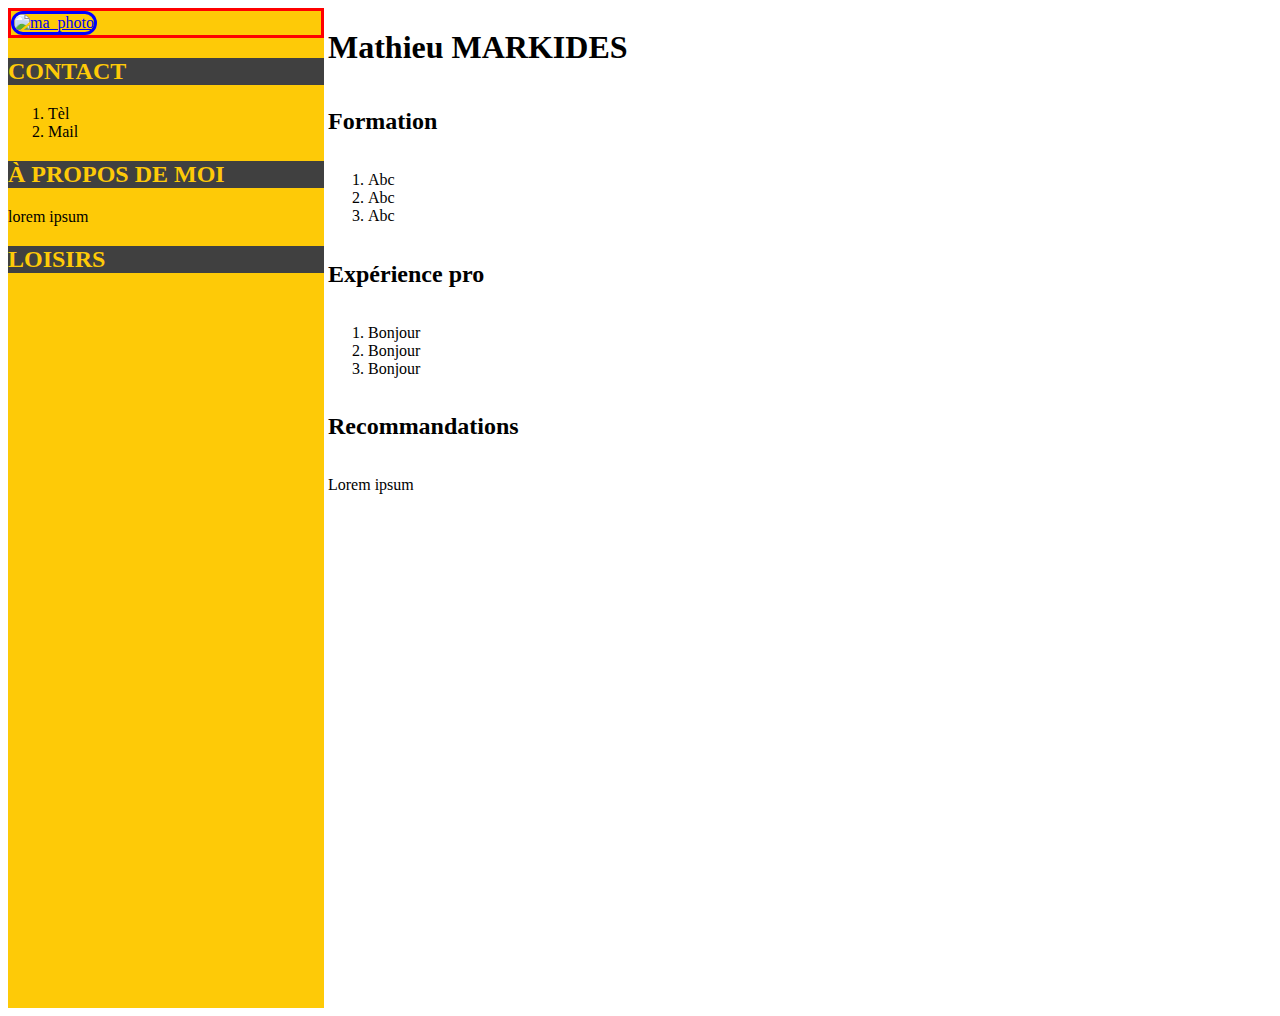
==== index.html @ 165bfe9b "Update index.html" ====
<!DOCTYPE html>
<head>
	<script src="https://kit.fontawesome.com/b9b0c334b4.js" crossorigin="anonymous"></script>
	<link rel="stylesheet" href="style.css" />
	<title> TEST CV </title>
</head>
<body>
	<div id="liseret">
		<div id="photo">
			<a href="img/moi.jpg"><img src="img/moi_mini.jpg" alt="ma_photo" title="mathieu" /></a>
		</div>
		<section>
			<h2>contact</h2>
			<ol>
				<li>Tèl</li>
				<li>Mail</li>
			</ol>
		</section>
		<section>
			<h2>à propos de moi</h2>
			<p> lorem ipsum</p>
		</section>
		<section>
			<h2>loisirs</h2>
			<i class="fas fa-swimmer"></i>
			<i class="fas fa-cat"></i>
			<i class="fas fa-cocktail"></i>
		</section>
	</div>
	<div id="contenu">
		<h1>Mathieu MARKIDES</h1>
		<section>
			<div id=categories>
				<i class="fas fa-graduation-cap"></i>
				<h2>Formation</h2>
			</div>
			<ol>
				<li>Abc</li>
				<li>Abc</li>
				<li>Abc</li>
			</ol>
		</section>
		<section>
			<div id=categories>
			<i class="fas fa-briefcase"></i>
			<h2>Expérience pro</h2>
			</div>
			<ol>
				<li>Bonjour</li>
				<li>Bonjour</li>
				<li>Bonjour</li>
			</ol>
		</section>
		<section>
			<div id=categories>
			<i class="fas fa-pencil-alt"></i>
			<h2>Recommandations</h2>
			</div>
			<p>Lorem ipsum</p>
		</section>		
	</div>
</body>
---- style.css ----
#liseret, #contenu{
	display: inline-block;
	vertical-align: top;
}

#liseret{
	background-color: #FECA07;
	width:25%;
	height: 1000px;
}

#liseret h2{
	background-color: #404040;
	color: #FECA07;
	text-transform: uppercase;
}

#photo{
	display: flex;
	border : solid red;
}

#liseret img{
	border-radius: 50px;
	width: 90px;
	height: 90px;
	justify-content: center;
	align-items: center;
	border: solid blue;
}

#contenu{
	width:70%;
}

#categories{
	display: flex;
	justify-content: flex-start;
	align-items: center;
}
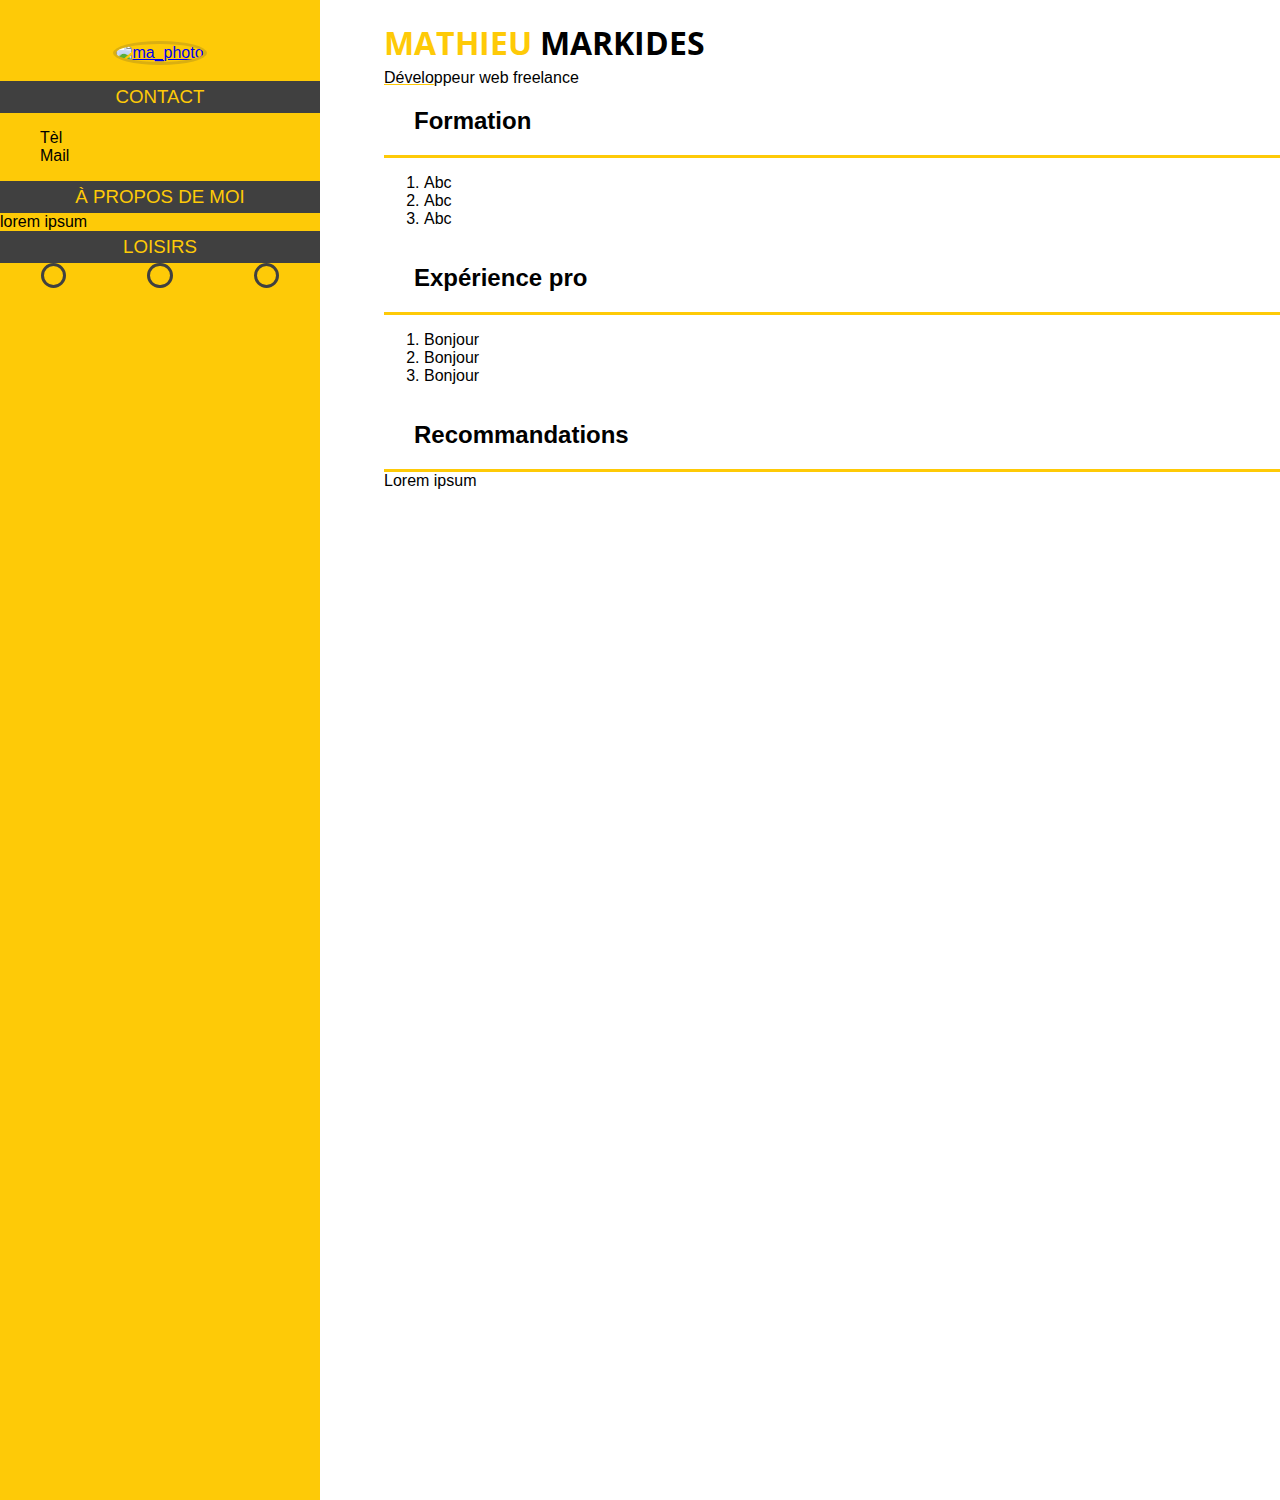
==== commit 6f2badf0: "Modification du liseret" ====
--- a/index.html
+++ b/index.html
@@ -1,62 +1,70 @@
-<!DOCTYPE html>
-<head>
-	<script src="https://kit.fontawesome.com/b9b0c334b4.js" crossorigin="anonymous"></script>
-	<link rel="stylesheet" href="style.css" />
-	<title> TEST CV </title>
-</head>
-<body>
-	<div id="liseret">
-		<div id="photo">
-			<a href="img/moi.jpg"><img src="img/moi_mini.jpg" alt="ma_photo" title="mathieu" /></a>
-		</div>
-		<section>
-			<h2>contact</h2>
-			<ol>
-				<li>Tèl</li>
-				<li>Mail</li>
-			</ol>
-		</section>
-		<section>
-			<h2>à propos de moi</h2>
-			<p> lorem ipsum</p>
-		</section>
-		<section>
-			<h2>loisirs</h2>
-			<i class="fas fa-swimmer"></i>
-			<i class="fas fa-cat"></i>
-			<i class="fas fa-cocktail"></i>
-		</section>
-	</div>
-	<div id="contenu">
-		<h1>Mathieu MARKIDES</h1>
-		<section>
-			<div id=categories>
-				<i class="fas fa-graduation-cap"></i>
-				<h2>Formation</h2>
-			</div>
-			<ol>
-				<li>Abc</li>
-				<li>Abc</li>
-				<li>Abc</li>
-			</ol>
-		</section>
-		<section>
-			<div id=categories>
-			<i class="fas fa-briefcase"></i>
-			<h2>Expérience pro</h2>
-			</div>
-			<ol>
-				<li>Bonjour</li>
-				<li>Bonjour</li>
-				<li>Bonjour</li>
-			</ol>
-		</section>
-		<section>
-			<div id=categories>
-			<i class="fas fa-pencil-alt"></i>
-			<h2>Recommandations</h2>
-			</div>
-			<p>Lorem ipsum</p>
-		</section>		
-	</div>
-</body>
+<!DOCTYPE html>
+<head>
+	<link rel="stylesheet" href="https://use.fontawesome.com/releases/v5.13.1/css/all.css" integrity="sha384-xxzQGERXS00kBmZW/6qxqJPyxW3UR0BPsL4c8ILaIWXva5kFi7TxkIIaMiKtqV1Q" crossorigin="anonymous">
+	<link rel="stylesheet" href="style.css" />
+	<link href="https://fonts.googleapis.com/css2?family=Open+Sans&display=swap" rel="stylesheet">
+	<title> TEST CV </title>
+</head>
+<body>
+	<div id="moncv">
+		<div id="liseret">
+			<div class="photo">
+				<a href="img/moi.jpg"><img src="img/moi_mini.jpg" alt="ma_photo" title="mathieu" /></a>
+			</div>
+		<section>
+			<h3>contact</h2>
+			<ul>
+				<li>Tèl</li>
+				<li>Mail</li>
+			</ul>
+		</section>
+		<section>
+			<h3>à propos de moi</h2>
+			<p> lorem ipsum</p>
+		</section>
+		<section>
+			<h3>loisirs</h2>
+			<div class="loisirs">
+				<i class="fas fa-swimmer"></i>
+				<i class="fas fa-cat"></i>
+				<i class="fas fa-cocktail"></i>
+			</div>
+		</section>
+	</div>
+	<div id="contenu">
+		<section id="titre">
+			<h1><span class="titre">Mathieu</span> MARKIDES</h1>
+			<p><span class="stitre">Dévelo</span>ppeur web freelance</p>
+		</section>
+		<section>
+			<div id="categories">
+				<i class="fas fa-graduation-cap"></i>
+				<h2>Formation</h2>
+			</div>
+			<ol>
+				<li>Abc</li>
+				<li>Abc</li>
+				<li>Abc</li>
+			</ol>
+		</section>
+		<section>
+			<div id="categories">
+			<i class="fas fa-briefcase"></i>
+			<h2>Expérience pro</h2>
+			</div>
+			<ol>
+				<li>Bonjour</li>
+				<li>Bonjour</li>
+				<li>Bonjour</li>
+			</ol>
+		</section>
+		<section>
+			<div id="categories">
+			<i class="fas fa-pencil-alt"></i>
+			<h2>Recommandations</h2>
+			</div>
+			<p>Lorem ipsum</p>
+		</section>		
+	</div>
+	</div>
+</body>--- a/style.css
+++ b/style.css
@@ -1,41 +1,92 @@
-
-#liseret, #contenu{
-	display: inline-block;
-	vertical-align: top;
+/* Police */
+body {
+  font-family: 'Open-Sans', sans-serif;
+  margin: 0px;
+} 
+/* Page */
+#moncv{
+	display: flex;
 }
-
+h1{
+	font: bold 2em "Open Sans", sans-serif;
+	margin-bottom: 5px;
+	text-transform: uppercase;
+}
+p, h3{
+	margin: 0px;
+	padding: 0px;
+}
+h4{
+	margin: 5px 0px 5px;
+}
+td{
+	padding: 15px;
+}
+/* Liseret */
 #liseret{
+	display: flex;
+	flex-direction: column;
 	background-color: #FECA07;
+	margin-right: 5%;
 	width:25%;
-	height: 1000px;
+	height: 1500px;
 }
-
-#liseret h2{
+#liseret h3{
+	padding: 5px;
 	background-color: #404040;
 	color: #FECA07;
 	text-transform: uppercase;
+	text-align: center;
+	font-weight: lighter;
+
 }
-
-#photo{
+.photo{
+	margin-top: 25px;
+	padding: 5%;
 	display: flex;
-	border : solid red;
+	justify-content: center;
 }
-
 #liseret img{
-	border-radius: 50px;
-	width: 90px;
-	height: 90px;
-	justify-content: center;
-	align-items: center;
-	border: solid blue;
+	border-radius: 100%;
+	width: 100%;
+	height: 100%;
+	border: solid #DAAF12;
 }
-
+#liseret ul{
+	list-style-type: none;
+}
+.loisirs{
+	font-size: 30px;
+	color: #404040;
+	display: flex;
+    justify-content: space-around;
+}
+.loisirs i{
+	border: solid #404040;
+	border-radius: 100%;
+	padding: 3%;
+}
+/* Titre*/
+.titre{
+	color:#FECA07;
+}
+h1{
+	text-transform: uppercase;
+}
+.stitre{
+	text-decoration: underline #FECA07;
+}
+/* Contenu */
 #contenu{
 	width:70%;
 }
-
 #categories{
 	display: flex;
-	justify-content: flex-start;
 	align-items: center;
+	border-bottom: solid #FECA07;
+}
+#categories i {
+	font-size: 30px;
+	color :#FECA07;
+	margin : 15px;
 }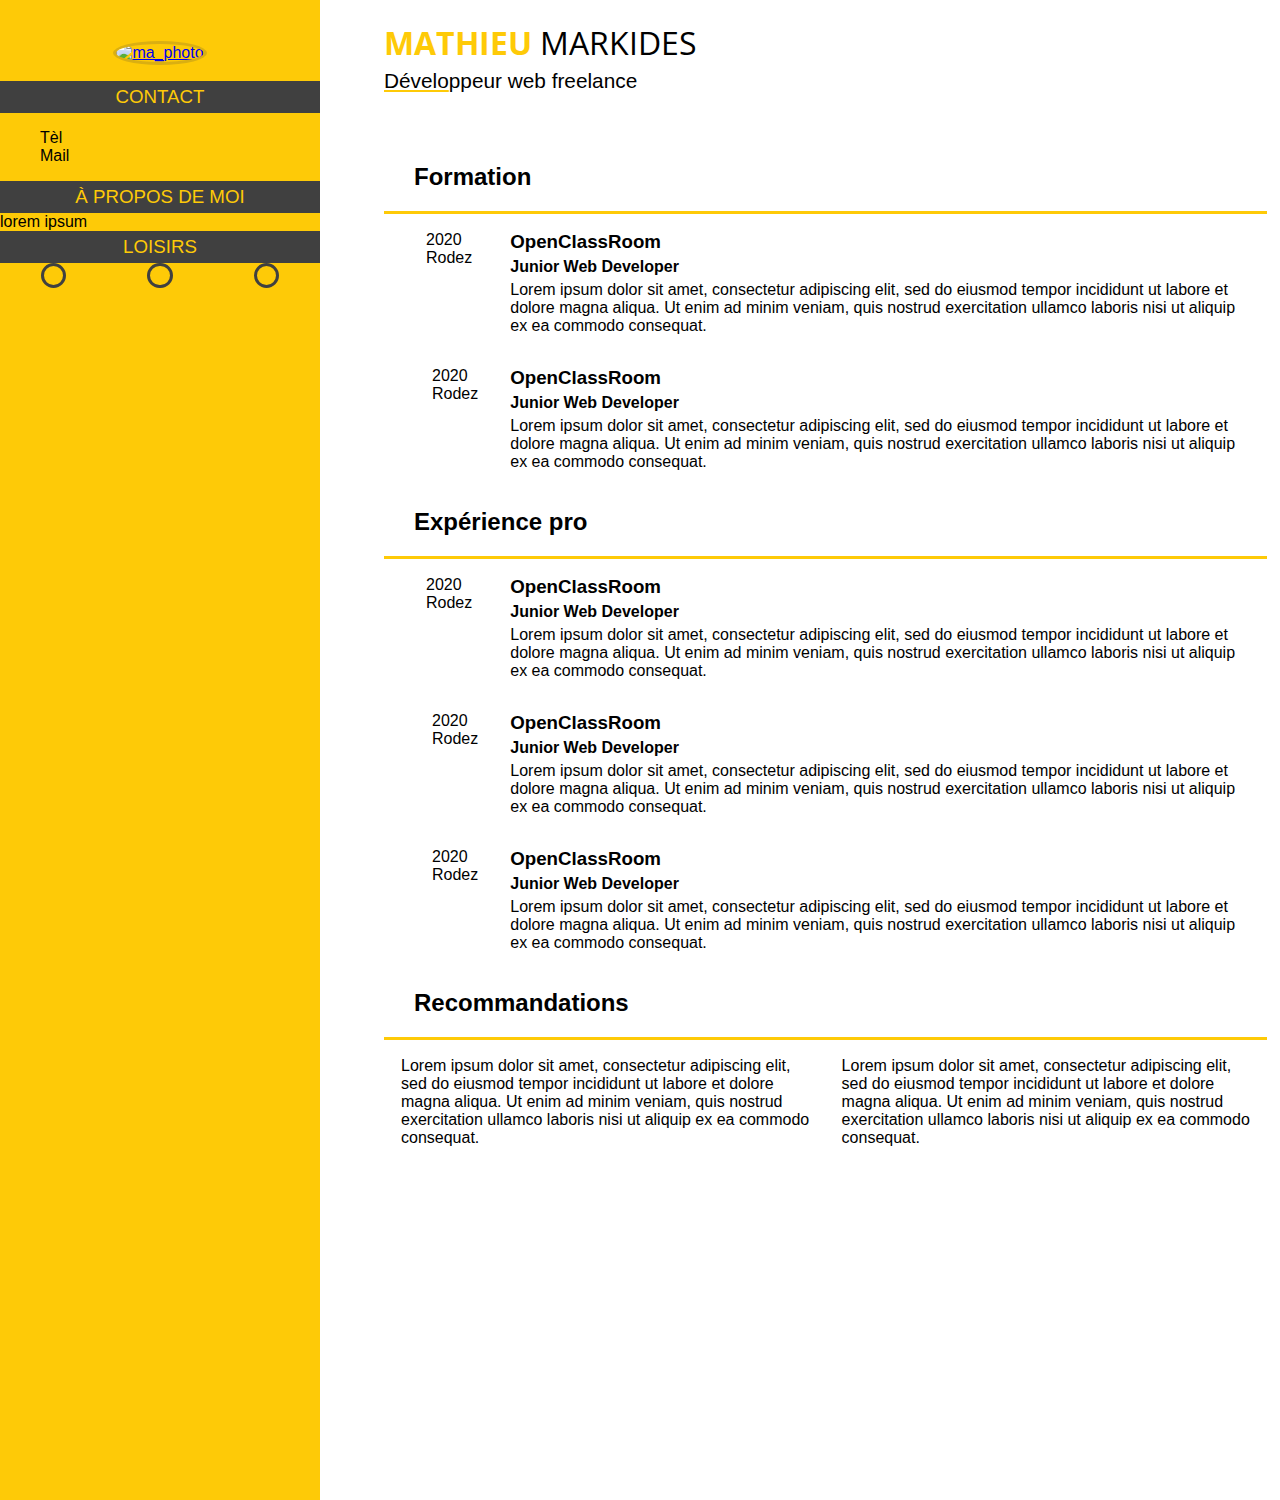
==== commit a22cdb91: "Màj du Contenu de la page, ajout de texte et mise en page correction de balise h2/h3 dans le titre" ====
--- a/index.html
+++ b/index.html
@@ -12,18 +12,18 @@
 				<a href="img/moi.jpg"><img src="img/moi_mini.jpg" alt="ma_photo" title="mathieu" /></a>
 			</div>
 		<section>
-			<h3>contact</h2>
+			<h3>contact</h3>
 			<ul>
 				<li>Tèl</li>
 				<li>Mail</li>
 			</ul>
 		</section>
 		<section>
-			<h3>à propos de moi</h2>
+			<h3>à propos de moi</h3>
 			<p> lorem ipsum</p>
 		</section>
 		<section>
-			<h3>loisirs</h2>
+			<h3>loisirs</h3>
 			<div class="loisirs">
 				<i class="fas fa-swimmer"></i>
 				<i class="fas fa-cat"></i>
@@ -33,7 +33,7 @@
 	</div>
 	<div id="contenu">
 		<section id="titre">
-			<h1><span class="titre">Mathieu</span> MARKIDES</h1>
+			<h1><span class="titrenom">Mathieu</span> <span class="titreprenom">MARKIDES</span></h1>
 			<p><span class="stitre">Dévelo</span>ppeur web freelance</p>
 		</section>
 		<section>
@@ -41,29 +41,78 @@
 				<i class="fas fa-graduation-cap"></i>
 				<h2>Formation</h2>
 			</div>
-			<ol>
-				<li>Abc</li>
-				<li>Abc</li>
-				<li>Abc</li>
-			</ol>
+			<table id="tableau_cv">
+				<tr id="ligne_cv">
+					<td class="date_cv">
+							<i class="far fa-dot-circle"></i><p>2020 <br/>Rodez</p>
+					</td>
+					<td id="texte_cv">
+						<h3>OpenClassRoom</h3>
+						<h4>Junior Web Developer</h4>
+						<p>Lorem ipsum dolor sit amet, consectetur adipiscing elit, sed do eiusmod tempor incididunt ut labore et dolore magna aliqua. Ut enim ad minim veniam, quis nostrud exercitation ullamco laboris nisi ut aliquip ex ea commodo consequat. </p>
+					</td>
+				</tr>
+				<tr id="ligne_cv">
+					<td class="date_cv">
+							<i class="fas fa-circle"></i><p>2020 <br/>Rodez</p>
+					</td>
+					<td id="texte_cv">
+						<h3>OpenClassRoom</h3>
+						<h4>Junior Web Developer</h4>
+						<p>Lorem ipsum dolor sit amet, consectetur adipiscing elit, sed do eiusmod tempor incididunt ut labore et dolore magna aliqua. Ut enim ad minim veniam, quis nostrud exercitation ullamco laboris nisi ut aliquip ex ea commodo consequat. </p>
+					</td>
+				</tr>
+			</table>
 		</section>
 		<section>
 			<div id="categories">
 			<i class="fas fa-briefcase"></i>
 			<h2>Expérience pro</h2>
 			</div>
-			<ol>
-				<li>Bonjour</li>
-				<li>Bonjour</li>
-				<li>Bonjour</li>
-			</ol>
+			<table>
+				<tr id="ligne_cv">
+					<td class="date_cv">
+							<i class="far fa-dot-circle"></i><p>2020 <br/>Rodez</p>
+					</td>
+					<td id="texte_cv">
+						<h3>OpenClassRoom</h3>
+						<h4>Junior Web Developer</h4>
+						<p>Lorem ipsum dolor sit amet, consectetur adipiscing elit, sed do eiusmod tempor incididunt ut labore et dolore magna aliqua. Ut enim ad minim veniam, quis nostrud exercitation ullamco laboris nisi ut aliquip ex ea commodo consequat. </p>
+					</td>
+				</tr>
+				<tr id="ligne_cv">
+					<td class="date_cv">
+							<i class="fas fa-circle"></i><p>2020 <br/>Rodez</p>
+					</td>
+					<td id="texte_cv">
+						<h3>OpenClassRoom</h3>
+						<h4>Junior Web Developer</h4>
+						<p>Lorem ipsum dolor sit amet, consectetur adipiscing elit, sed do eiusmod tempor incididunt ut labore et dolore magna aliqua. Ut enim ad minim veniam, quis nostrud exercitation ullamco laboris nisi ut aliquip ex ea commodo consequat. </p>
+					</td>
+				</tr>
+				<tr id="ligne_cv">
+					<td class="date_cv">
+							<i class="fas fa-circle"></i><p>2020 <br/>Rodez</p>
+					</td>
+					<td id="texte_cv">
+						<h3>OpenClassRoom</h3>
+						<h4>Junior Web Developer</h4>
+						<p>Lorem ipsum dolor sit amet, consectetur adipiscing elit, sed do eiusmod tempor incididunt ut labore et dolore magna aliqua. Ut enim ad minim veniam, quis nostrud exercitation ullamco laboris nisi ut aliquip ex ea commodo consequat. </p>
+					</td>
+				</tr>
+			</table>
 		</section>
 		<section>
 			<div id="categories">
 			<i class="fas fa-pencil-alt"></i>
 			<h2>Recommandations</h2>
 			</div>
-			<p>Lorem ipsum</p>
+			<table>
+				<tr>
+					<td>Lorem ipsum dolor sit amet, consectetur adipiscing elit, sed do eiusmod tempor incididunt ut labore et dolore magna aliqua. Ut enim ad minim veniam, quis nostrud exercitation ullamco laboris nisi ut aliquip ex ea commodo consequat. </td>
+					<td>Lorem ipsum dolor sit amet, consectetur adipiscing elit, sed do eiusmod tempor incididunt ut labore et dolore magna aliqua. Ut enim ad minim veniam, quis nostrud exercitation ullamco laboris nisi ut aliquip ex ea commodo consequat. </td>
+				</tr>
+			</table>
 		</section>		
 	</div>
 	</div>
--- a/style.css
+++ b/style.css
@@ -67,18 +67,24 @@
 	padding: 3%;
 }
 /* Titre*/
-.titre{
+.titrenom{
 	color:#FECA07;
 }
-h1{
-	text-transform: uppercase;
+.titreprenom{
+	font-weight: lighter;
+}
+#titre{
+	margin-bottom: 50px;
+}
+#titre p{
+	font-size: 1.3em;
 }
 .stitre{
 	text-decoration: underline #FECA07;
 }
 /* Contenu */
 #contenu{
-	width:70%;
+	width:69%;
 }
 #categories{
 	display: flex;
@@ -89,4 +95,18 @@
 	font-size: 30px;
 	color :#FECA07;
 	margin : 15px;
+}
+.date_cv{
+	display: flex;
+	justify-content: : flex-start;
+}
+.fa-dot-circle{
+	color :#FECA07;
+	margin: 0px 25px 0px 0;
+
+}
+.fa-circle{
+	color :#FECA07;
+	font-size: 10px;
+	margin: 0px 28px 0px 3px;
 }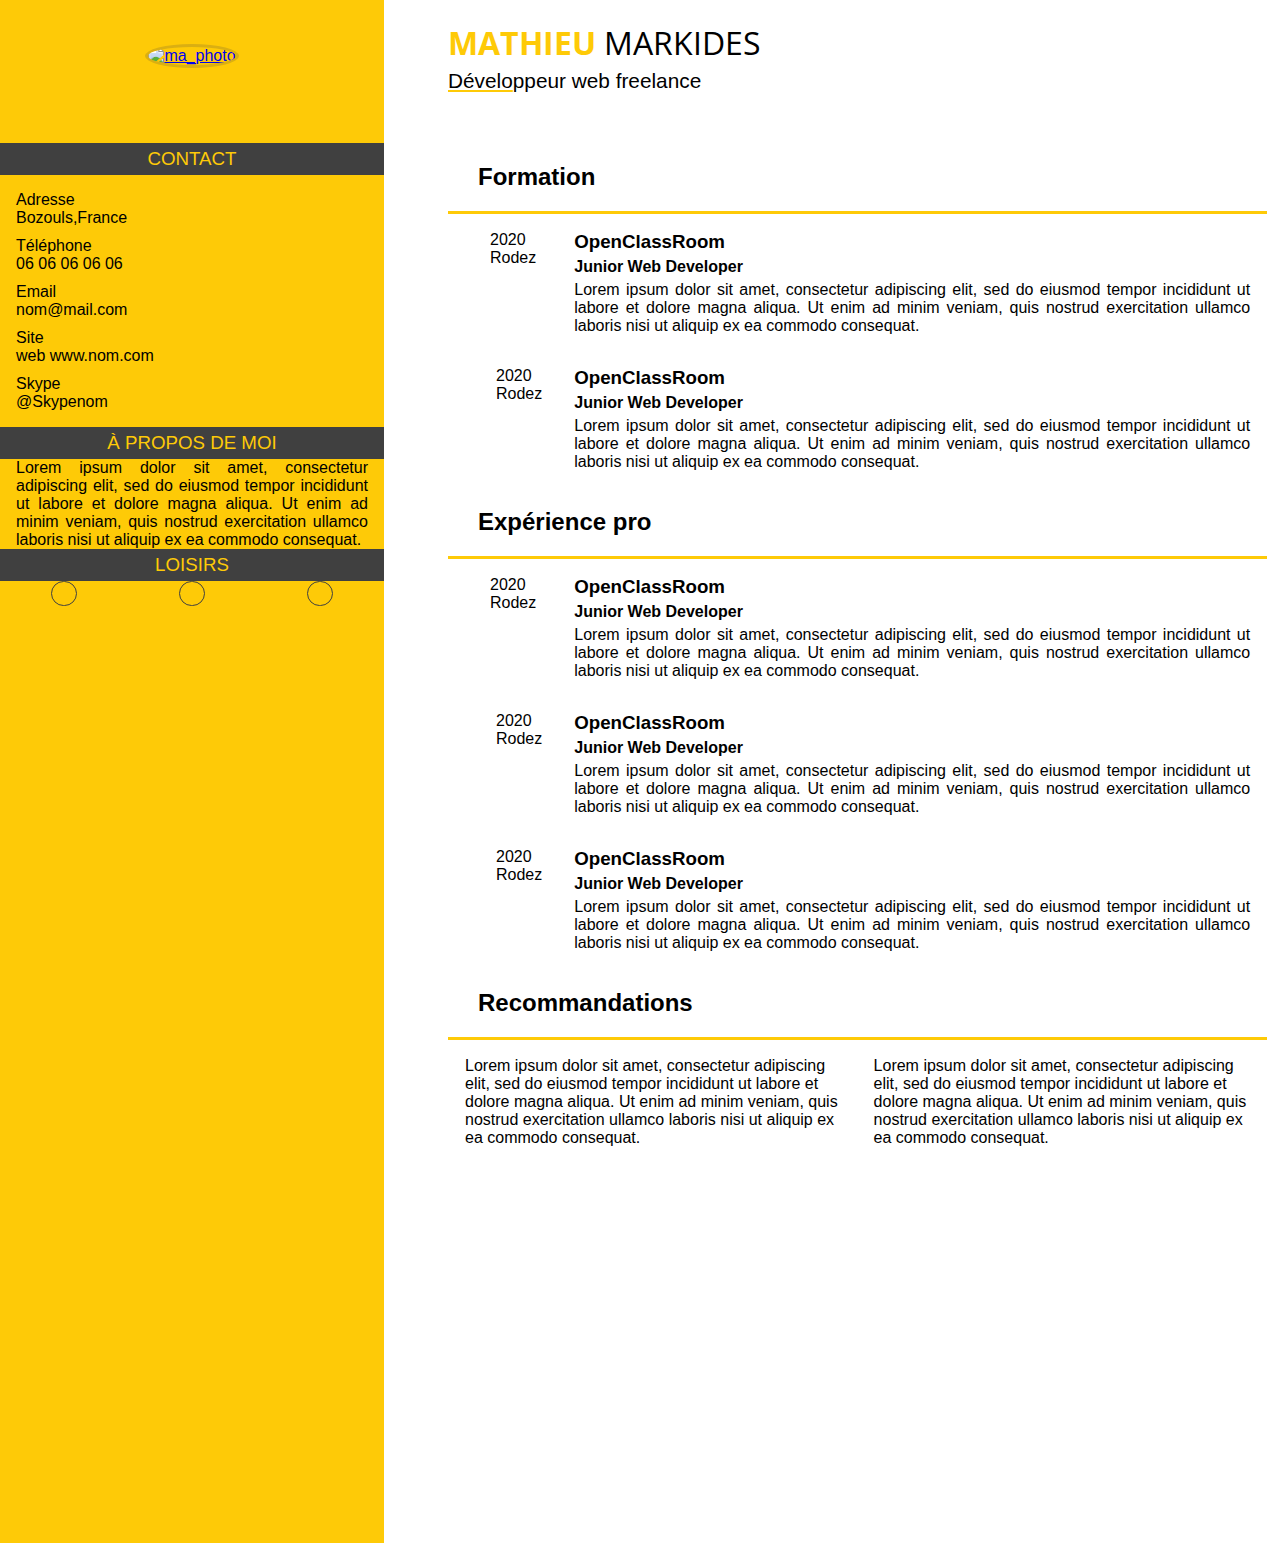
==== commit 8653718c: "Modification des icônes et début de mise en page du liseret Ajout d'un header et de balise aside." ====
--- a/index.html
+++ b/index.html
@@ -1,41 +1,50 @@
 <!DOCTYPE html>
 <head>
+	<meta charset="utf-8">
+	<meta name="viewport" content="width=device-width, initial-scale=1.0, maximum-scale=1.0">
 	<link rel="stylesheet" href="https://use.fontawesome.com/releases/v5.13.1/css/all.css" integrity="sha384-xxzQGERXS00kBmZW/6qxqJPyxW3UR0BPsL4c8ILaIWXva5kFi7TxkIIaMiKtqV1Q" crossorigin="anonymous">
 	<link rel="stylesheet" href="style.css" />
 	<link href="https://fonts.googleapis.com/css2?family=Open+Sans&display=swap" rel="stylesheet">
 	<title> TEST CV </title>
 </head>
 <body>
-	<div id="moncv">
-		<div id="liseret">
+	<header>
+		<aside>
 			<div class="photo">
-				<a href="img/moi.jpg"><img src="img/moi_mini.jpg" alt="ma_photo" title="mathieu" /></a>
+					<a href="img/moi.jpg"><img src="img/moi_mini.jpg" alt="ma_photo" title="mathieu" /></a>
 			</div>
-		<section>
-			<h3>contact</h3>
-			<ul>
-				<li>Tèl</li>
-				<li>Mail</li>
-			</ul>
-		</section>
-		<section>
-			<h3>à propos de moi</h3>
-			<p> lorem ipsum</p>
-		</section>
-		<section>
-			<h3>loisirs</h3>
-			<div class="loisirs">
-				<i class="fas fa-swimmer"></i>
-				<i class="fas fa-cat"></i>
-				<i class="fas fa-cocktail"></i>
-			</div>
-		</section>
-	</div>
-	<div id="contenu">
-		<section id="titre">
+		</aside>
+		<article id="titre">
 			<h1><span class="titrenom">Mathieu</span> <span class="titreprenom">MARKIDES</span></h1>
 			<p><span class="stitre">Dévelo</span>ppeur web freelance</p>
-		</section>
+		</article>
+	</header>
+	<div id="moncv">
+		<aside id="liseret">
+			<section>
+				<h3>contact</h2>
+				<ul>
+					<li>Adresse<br/>Bozouls,France</li>
+					<li>Téléphone<br/>06 06 06 06 06</li>
+					<li>Email<br/>nom@mail.com</li>
+					<li>Site<br/>web www.nom.com</li>
+					<li>Skype<br/>@Skypenom</li>
+				</ul>
+			</section>
+			<section>
+				<h3>à propos de moi</h2>
+				<p> Lorem ipsum dolor sit amet, consectetur adipiscing elit, sed do eiusmod tempor incididunt ut labore et dolore magna aliqua. Ut enim ad minim veniam, quis nostrud exercitation ullamco laboris nisi ut aliquip ex ea commodo consequat.</p>
+			</section>
+			<section>
+				<h3>loisirs</h2>
+				<div class="loisirs">
+					<i class="fas fa-swimmer"></i>
+					<i class="fas fa-cat"></i>
+					<i class="fas fa-cocktail"></i>
+				</div>
+			</section>
+		</aside>
+	<div id="contenu">
 		<section>
 			<div id="categories">
 				<i class="fas fa-graduation-cap"></i>
--- a/style.css
+++ b/style.css
@@ -16,55 +16,31 @@
 	margin: 0px;
 	padding: 0px;
 }
+p{
+	text-align: justify;
+
+}
 h4{
 	margin: 5px 0px 5px;
 }
 td{
 	padding: 15px;
 }
-/* Liseret */
-#liseret{
-	display: flex;
-	flex-direction: column;
-	background-color: #FECA07;
-	margin-right: 5%;
-	width:25%;
-	height: 1500px;
-}
-#liseret h3{
-	padding: 5px;
-	background-color: #404040;
-	color: #FECA07;
-	text-transform: uppercase;
-	text-align: center;
-	font-weight: lighter;
-
-}
-.photo{
-	margin-top: 25px;
-	padding: 5%;
-	display: flex;
-	justify-content: center;
-}
-#liseret img{
+/* Header */
+header img{
 	border-radius: 100%;
 	width: 100%;
 	height: 100%;
 	border: solid #DAAF12;
 }
-#liseret ul{
-	list-style-type: none;
+header aside{
+	background-color: #FECA07;
+	margin-right: 5%;
+	width:30%;
 }
-.loisirs{
-	font-size: 30px;
-	color: #404040;
+header{
 	display: flex;
-    justify-content: space-around;
-}
-.loisirs i{
-	border: solid #404040;
-	border-radius: 100%;
-	padding: 3%;
+	flex-wrap: wrap;
 }
 /* Titre*/
 .titrenom{
@@ -82,9 +58,61 @@
 .stitre{
 	text-decoration: underline #FECA07;
 }
+/* Liseret */
+#liseret{
+	display: flex;
+	flex-direction: column;
+	background-color: #FECA07;
+	margin-right: 5%;
+	width:30%;
+	height: 1400px;
+}
+#liseret h3{
+	padding: 5px;
+	background-color: #404040;
+	color: #FECA07;
+	text-transform: uppercase;
+	text-align: center;
+	font-weight: lighter;
+}
+#liseret p{
+	padding: 0px 16px;
+}
+.photo{
+	margin-top: 25px;
+	padding: 5%;
+	display: flex;
+	justify-content: center;
+}
+#liseret img{
+	border-radius: 100%;
+	width: 100%;
+	height: 100%;
+	border: solid #DAAF12;
+}
+#liseret ul{
+	list-style-type: none;
+	padding: 0px 16px;
+}
+#liseret li{
+	margin: 10px 0px;
+}
+.loisirs{
+	font-size: 30px;
+	color: #FECA07;
+	display: flex;
+    justify-content: space-around;
+    text-shadow: -1px 0 #404040, 0 1px #404040,
+      1px 0 #404040, 0 -1px #404040;
+}
+.loisirs i{
+	border: 1px solid #404040;
+	border-radius: 100%;
+	padding: 3%;
+}
 /* Contenu */
 #contenu{
-	width:69%;
+	width:64%;
 }
 #categories{
 	display: flex;
@@ -93,8 +121,10 @@
 }
 #categories i {
 	font-size: 30px;
-	color :#FECA07;
+	color : white;
 	margin : 15px;
+	text-shadow: -1px 0 #FECA07, 0 1px #FECA07,
+      1px 0 #FECA07, 0 -1px #FECA07;
 }
 .date_cv{
 	display: flex;
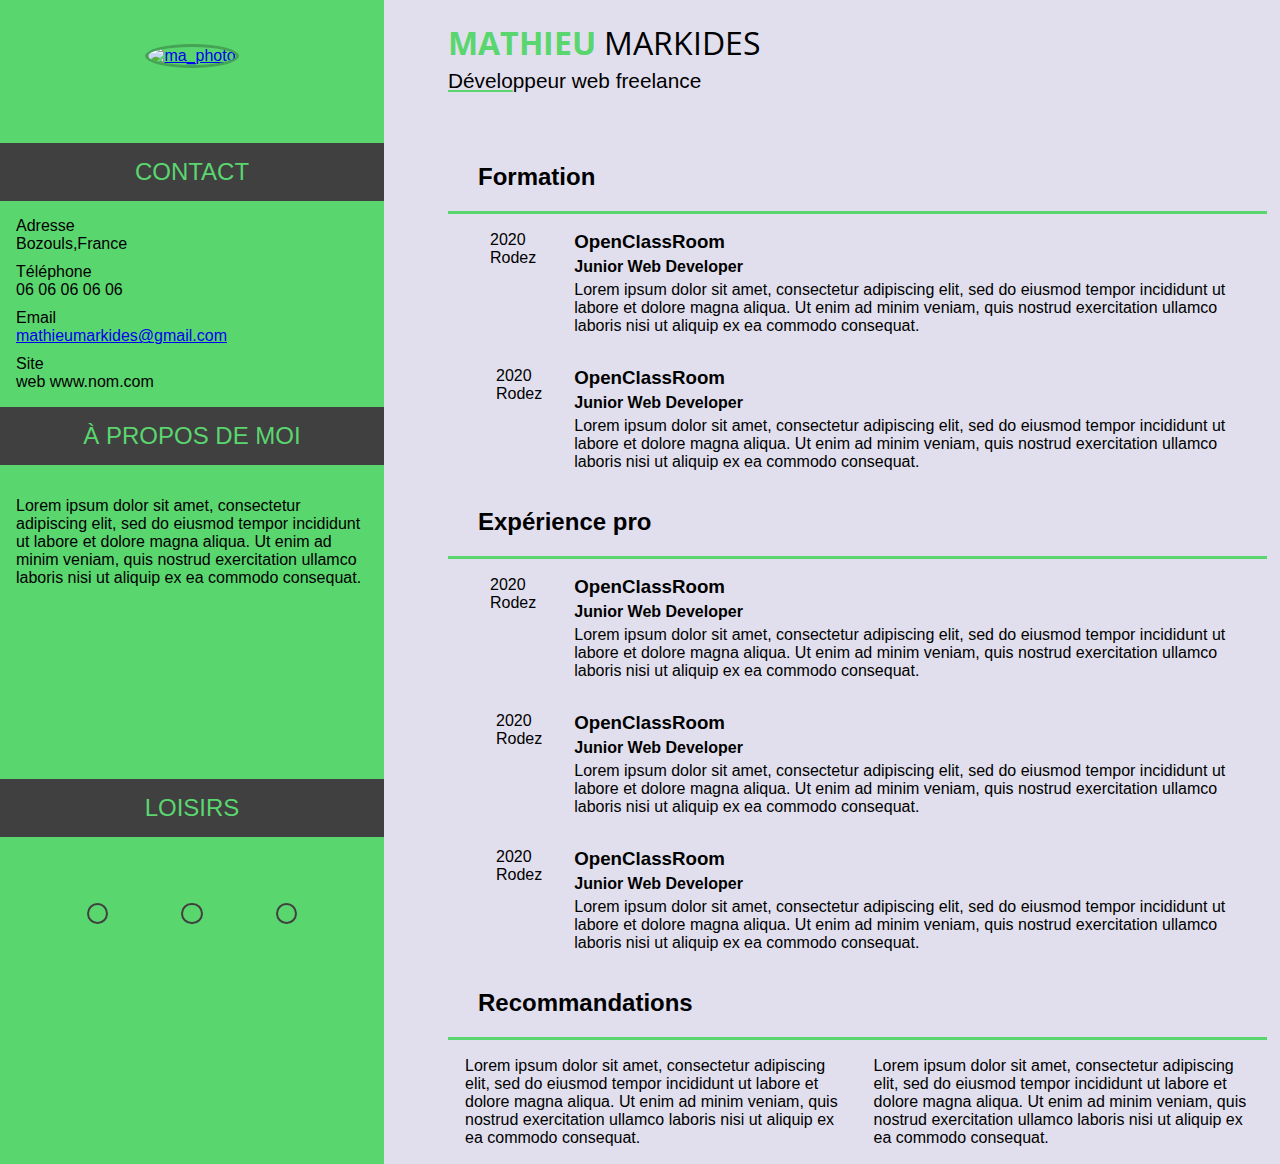
==== commit 23322e26: "ajout mailto: modification des icones Définition de la page en français modif de l'id "ligne_cv" pou" ====
--- a/index.html
+++ b/index.html
@@ -1,128 +1,128 @@
-<!DOCTYPE html>
+﻿<!DOCTYPE html>
+<html lang="fr">
 <head>
-	<meta charset="utf-8">
-	<meta name="viewport" content="width=device-width, initial-scale=1.0, maximum-scale=1.0">
-	<link rel="stylesheet" href="https://use.fontawesome.com/releases/v5.13.1/css/all.css" integrity="sha384-xxzQGERXS00kBmZW/6qxqJPyxW3UR0BPsL4c8ILaIWXva5kFi7TxkIIaMiKtqV1Q" crossorigin="anonymous">
-	<link rel="stylesheet" href="style.css" />
-	<link href="https://fonts.googleapis.com/css2?family=Open+Sans&display=swap" rel="stylesheet">
-	<title> TEST CV </title>
+    <meta charset="utf-8">
+    <meta name="viewport" content="width=device-width, initial-scale=1.0, maximum-scale=1.0">
+    <link rel="stylesheet" href="https://use.fontawesome.com/releases/v5.13.1/css/all.css" integrity="sha384-xxzQGERXS00kBmZW/6qxqJPyxW3UR0BPsL4c8ILaIWXva5kFi7TxkIIaMiKtqV1Q" crossorigin="anonymous">
+    <link rel="stylesheet" href="style.css" />
+    <link href="https://fonts.googleapis.com/css2?family=Open+Sans&display=swap" rel="stylesheet">
+    <title> TEST CV </title>
 </head>
 <body>
-	<header>
-		<aside>
-			<div class="photo">
-					<a href="img/moi.jpg"><img src="img/moi_mini.jpg" alt="ma_photo" title="mathieu" /></a>
-			</div>
-		</aside>
-		<article id="titre">
-			<h1><span class="titrenom">Mathieu</span> <span class="titreprenom">MARKIDES</span></h1>
-			<p><span class="stitre">Dévelo</span>ppeur web freelance</p>
-		</article>
-	</header>
-	<div id="moncv">
-		<aside id="liseret">
-			<section>
-				<h3>contact</h2>
-				<ul>
-					<li>Adresse<br/>Bozouls,France</li>
-					<li>Téléphone<br/>06 06 06 06 06</li>
-					<li>Email<br/>nom@mail.com</li>
-					<li>Site<br/>web www.nom.com</li>
-					<li>Skype<br/>@Skypenom</li>
-				</ul>
-			</section>
-			<section>
-				<h3>à propos de moi</h2>
-				<p> Lorem ipsum dolor sit amet, consectetur adipiscing elit, sed do eiusmod tempor incididunt ut labore et dolore magna aliqua. Ut enim ad minim veniam, quis nostrud exercitation ullamco laboris nisi ut aliquip ex ea commodo consequat.</p>
-			</section>
-			<section>
-				<h3>loisirs</h2>
-				<div class="loisirs">
-					<i class="fas fa-swimmer"></i>
-					<i class="fas fa-cat"></i>
-					<i class="fas fa-cocktail"></i>
-				</div>
-			</section>
-		</aside>
-	<div id="contenu">
-		<section>
-			<div id="categories">
-				<i class="fas fa-graduation-cap"></i>
-				<h2>Formation</h2>
-			</div>
-			<table id="tableau_cv">
-				<tr id="ligne_cv">
-					<td class="date_cv">
-							<i class="far fa-dot-circle"></i><p>2020 <br/>Rodez</p>
-					</td>
-					<td id="texte_cv">
-						<h3>OpenClassRoom</h3>
-						<h4>Junior Web Developer</h4>
-						<p>Lorem ipsum dolor sit amet, consectetur adipiscing elit, sed do eiusmod tempor incididunt ut labore et dolore magna aliqua. Ut enim ad minim veniam, quis nostrud exercitation ullamco laboris nisi ut aliquip ex ea commodo consequat. </p>
-					</td>
-				</tr>
-				<tr id="ligne_cv">
-					<td class="date_cv">
-							<i class="fas fa-circle"></i><p>2020 <br/>Rodez</p>
-					</td>
-					<td id="texte_cv">
-						<h3>OpenClassRoom</h3>
-						<h4>Junior Web Developer</h4>
-						<p>Lorem ipsum dolor sit amet, consectetur adipiscing elit, sed do eiusmod tempor incididunt ut labore et dolore magna aliqua. Ut enim ad minim veniam, quis nostrud exercitation ullamco laboris nisi ut aliquip ex ea commodo consequat. </p>
-					</td>
-				</tr>
-			</table>
-		</section>
-		<section>
-			<div id="categories">
-			<i class="fas fa-briefcase"></i>
-			<h2>Expérience pro</h2>
-			</div>
-			<table>
-				<tr id="ligne_cv">
-					<td class="date_cv">
-							<i class="far fa-dot-circle"></i><p>2020 <br/>Rodez</p>
-					</td>
-					<td id="texte_cv">
-						<h3>OpenClassRoom</h3>
-						<h4>Junior Web Developer</h4>
-						<p>Lorem ipsum dolor sit amet, consectetur adipiscing elit, sed do eiusmod tempor incididunt ut labore et dolore magna aliqua. Ut enim ad minim veniam, quis nostrud exercitation ullamco laboris nisi ut aliquip ex ea commodo consequat. </p>
-					</td>
-				</tr>
-				<tr id="ligne_cv">
-					<td class="date_cv">
-							<i class="fas fa-circle"></i><p>2020 <br/>Rodez</p>
-					</td>
-					<td id="texte_cv">
-						<h3>OpenClassRoom</h3>
-						<h4>Junior Web Developer</h4>
-						<p>Lorem ipsum dolor sit amet, consectetur adipiscing elit, sed do eiusmod tempor incididunt ut labore et dolore magna aliqua. Ut enim ad minim veniam, quis nostrud exercitation ullamco laboris nisi ut aliquip ex ea commodo consequat. </p>
-					</td>
-				</tr>
-				<tr id="ligne_cv">
-					<td class="date_cv">
-							<i class="fas fa-circle"></i><p>2020 <br/>Rodez</p>
-					</td>
-					<td id="texte_cv">
-						<h3>OpenClassRoom</h3>
-						<h4>Junior Web Developer</h4>
-						<p>Lorem ipsum dolor sit amet, consectetur adipiscing elit, sed do eiusmod tempor incididunt ut labore et dolore magna aliqua. Ut enim ad minim veniam, quis nostrud exercitation ullamco laboris nisi ut aliquip ex ea commodo consequat. </p>
-					</td>
-				</tr>
-			</table>
-		</section>
-		<section>
-			<div id="categories">
-			<i class="fas fa-pencil-alt"></i>
-			<h2>Recommandations</h2>
-			</div>
-			<table>
-				<tr>
-					<td>Lorem ipsum dolor sit amet, consectetur adipiscing elit, sed do eiusmod tempor incididunt ut labore et dolore magna aliqua. Ut enim ad minim veniam, quis nostrud exercitation ullamco laboris nisi ut aliquip ex ea commodo consequat. </td>
-					<td>Lorem ipsum dolor sit amet, consectetur adipiscing elit, sed do eiusmod tempor incididunt ut labore et dolore magna aliqua. Ut enim ad minim veniam, quis nostrud exercitation ullamco laboris nisi ut aliquip ex ea commodo consequat. </td>
-				</tr>
-			</table>
-		</section>		
-	</div>
-	</div>
-</body>+    <header>
+        <aside>
+            <div class="photo">
+                <a href="img/moi.jpg"><img src="img/moi_mini.jpg" alt="ma_photo" title="mathieu" /></a>
+            </div>
+        </aside>
+        <article id="titre">
+            <h1><span class="titrenom">Mathieu</span> <span class="titreprenom">MARKIDES</span></h1>
+            <p><span class="stitre">Dévelo</span>ppeur web freelance</p>
+        </article>
+    </header>
+    <div id="moncv">
+        <aside id="liseret">
+            <section class="contact">
+                <h3>contact</h3>
+                <ul>
+                    <li>Adresse<br />Bozouls,France</li>
+                    <li>Téléphone<br />06 06 06 06 06</li>
+                    <li>Email<br /><a href="mailto:mathieumarkides@gmail.com">mathieumarkides@gmail.com</a></li>
+                    <li>Site<br />web www.nom.com</li>
+                </ul>
+            </section>
+            <section>
+                <h3>à propos de moi</h3>
+                <p> Lorem ipsum dolor sit amet, consectetur adipiscing elit, sed do eiusmod tempor incididunt ut labore et dolore magna aliqua. Ut enim ad minim veniam, quis nostrud exercitation ullamco laboris nisi ut aliquip ex ea commodo consequat.</p>
+            </section>
+            <section>
+                <h3>loisirs</h3>
+                <div class="loisirs">
+                    <i class="fas fa-skiing"></i>
+                    <i class="fas fa-cat"></i>
+                    <i class="fas fa-gamepad"></i>
+                </div>
+            </section>
+        </aside>
+        <div id="contenu">
+            <section>
+                <div class="categories">
+                    <i class="fas fa-graduation-cap"></i>
+                    <h2>Formation</h2>
+                </div>
+                <table id="tableau_cv">
+                    <tr class="ligne_cv">
+                        <td class="date_cv">
+                            <i class="far fa-dot-circle"></i><p>2020 <br />Rodez</p>
+                        </td>
+                        <td class="texte_cv">
+                            <h3>OpenClassRoom</h3>
+                            <h4>Junior Web Developer</h4>
+                            <p>Lorem ipsum dolor sit amet, consectetur adipiscing elit, sed do eiusmod tempor incididunt ut labore et dolore magna aliqua. Ut enim ad minim veniam, quis nostrud exercitation ullamco laboris nisi ut aliquip ex ea commodo consequat. </p>
+                        </td>
+                    </tr>
+                    <tr class="ligne_cv">
+                        <td class="date_cv">
+                            <i class="fas fa-circle"></i><p>2020 <br />Rodez</p>
+                        </td>
+                        <td class="texte_cv">
+                            <h3>OpenClassRoom</h3>
+                            <h4>Junior Web Developer</h4>
+                            <p>Lorem ipsum dolor sit amet, consectetur adipiscing elit, sed do eiusmod tempor incididunt ut labore et dolore magna aliqua. Ut enim ad minim veniam, quis nostrud exercitation ullamco laboris nisi ut aliquip ex ea commodo consequat. </p>
+                        </td>
+                    </tr>
+                </table>
+            </section>
+            <section>
+                <div class="categories">
+                    <i class="fas fa-briefcase"></i>
+                    <h2>Expérience pro</h2>
+                </div>
+                <table>
+                    <tr class="ligne_cv">
+                        <td class="date_cv">
+                            <i class="far fa-dot-circle"></i><p>2020 <br />Rodez</p>
+                        </td>
+                        <td class="texte_cv">
+                            <h3>OpenClassRoom</h3>
+                            <h4>Junior Web Developer</h4>
+                            <p>Lorem ipsum dolor sit amet, consectetur adipiscing elit, sed do eiusmod tempor incididunt ut labore et dolore magna aliqua. Ut enim ad minim veniam, quis nostrud exercitation ullamco laboris nisi ut aliquip ex ea commodo consequat. </p>
+                        </td>
+                    </tr>
+                    <tr class="ligne_cv">
+                        <td class="date_cv">
+                            <i class="fas fa-circle"></i><p>2020 <br />Rodez</p>
+                        </td>
+                        <td class="texte_cv">
+                            <h3>OpenClassRoom</h3>
+                            <h4>Junior Web Developer</h4>
+                            <p>Lorem ipsum dolor sit amet, consectetur adipiscing elit, sed do eiusmod tempor incididunt ut labore et dolore magna aliqua. Ut enim ad minim veniam, quis nostrud exercitation ullamco laboris nisi ut aliquip ex ea commodo consequat. </p>
+                        </td>
+                    </tr>
+                    <tr class="ligne_cv">
+                        <td class="date_cv">
+                            <i class="fas fa-circle"></i><p>2020 <br />Rodez</p>
+                        </td>
+                        <td class="texte_cv">
+                            <h3>OpenClassRoom</h3>
+                            <h4>Junior Web Developer</h4>
+                            <p>Lorem ipsum dolor sit amet, consectetur adipiscing elit, sed do eiusmod tempor incididunt ut labore et dolore magna aliqua. Ut enim ad minim veniam, quis nostrud exercitation ullamco laboris nisi ut aliquip ex ea commodo consequat. </p>
+                        </td>
+                    </tr>
+                </table>
+            </section>
+            <section>
+                <div class="categories">
+                    <i class="fas fa-pencil-alt"></i>
+                    <h2>Recommandations</h2>
+                </div>
+                <table>
+                    <tr>
+                        <td>Lorem ipsum dolor sit amet, consectetur adipiscing elit, sed do eiusmod tempor incididunt ut labore et dolore magna aliqua. Ut enim ad minim veniam, quis nostrud exercitation ullamco laboris nisi ut aliquip ex ea commodo consequat. </td>
+                        <td>Lorem ipsum dolor sit amet, consectetur adipiscing elit, sed do eiusmod tempor incididunt ut labore et dolore magna aliqua. Ut enim ad minim veniam, quis nostrud exercitation ullamco laboris nisi ut aliquip ex ea commodo consequat. </td>
+                    </tr>
+                </table>
+            </section>
+        </div>
+    </div>
+</body>
--- a/style.css
+++ b/style.css
@@ -1,142 +1,193 @@
 /* Police */
 body {
-  font-family: 'Open-Sans', sans-serif;
-  margin: 0px;
-} 
+    font-family: 'Open-Sans', sans-serif;
+    margin: 0px;
+    background-color: #E1DFED;
+}
 /* Page */
-#moncv{
-	display: flex;
+#moncv {
+    display: flex;
 }
-h1{
-	font: bold 2em "Open Sans", sans-serif;
-	margin-bottom: 5px;
-	text-transform: uppercase;
+
+h1 {
+    font: bold 2em "Open Sans", sans-serif;
+    margin-bottom: 5px;
+    text-transform: uppercase;
 }
-p, h3{
-	margin: 0px;
-	padding: 0px;
+
+p, h3 {
+    margin: 0px;
+    padding: 0px;
 }
-p{
-	text-align: justify;
 
+h4 {
+    margin: 5px 0px 5px;
 }
-h4{
-	margin: 5px 0px 5px;
-}
-td{
-	padding: 15px;
+
+td {
+    padding: 15px;
 }
 /* Header */
-header img{
-	border-radius: 100%;
-	width: 100%;
-	height: 100%;
-	border: solid #DAAF12;
+header {
+    display: flex;
+    flex-wrap: wrap;
 }
-header aside{
-	background-color: #FECA07;
-	margin-right: 5%;
-	width:30%;
+
+    header img {
+        border-radius: 100%;
+        width: 50%;
+        border: solid #45A355;
+    }
+
+    header aside {
+        background-color: #5AD66F;
+        margin-right: 5%;
+        width: 30%;
+    }
+/* Titre*/
+.titrenom {
+    color: #5AD66F;
 }
-header{
-	display: flex;
-	flex-wrap: wrap;
+
+.titreprenom {
+    font-weight: lighter;
 }
-/* Titre*/
-.titrenom{
-	color:#FECA07;
+
+#titre {
+    margin-bottom: 50px;
 }
-.titreprenom{
-	font-weight: lighter;
-}
-#titre{
-	margin-bottom: 50px;
-}
-#titre p{
-	font-size: 1.3em;
-}
-.stitre{
-	text-decoration: underline #FECA07;
+
+    #titre p {
+        font-size: 1.3em;
+    }
+
+.stitre {
+    text-decoration: underline #5AD66F;
 }
 /* Liseret */
-#liseret{
-	display: flex;
-	flex-direction: column;
-	background-color: #FECA07;
-	margin-right: 5%;
-	width:30%;
-	height: 1400px;
+#liseret {
+    display: flex;
+    flex-direction: column;
+    background-color: #5AD66F;
+    margin-right: 5%;
+    width: 30%;
 }
-#liseret h3{
-	padding: 5px;
-	background-color: #404040;
-	color: #FECA07;
-	text-transform: uppercase;
-	text-align: center;
-	font-weight: lighter;
+
+    #liseret h3 {
+        padding: 15px;
+        margin-bottom: 16px;
+        background-color: #404040;
+        color: #5AD66F;
+        text-transform: uppercase;
+        text-align: center;
+        font-weight: lighter;
+        font-size: 1.5em;
+    }
+
+    #liseret img {
+        border-radius: 100%;
+        width: 100%;
+        height: 100%;
+        border: solid #DAAF12;
+    }
+
+    #liseret ul {
+        list-style-type: none;
+        padding: 0px 16px;
+    }
+
+    #liseret li {
+        margin: 10px 0px;
+    }
+
+    #liseret p {
+        padding: 16px 16px 50%;
+    }
+
+.photo {
+    margin-top: 25px;
+    padding: 5%;
+    text-align: center;
 }
-#liseret p{
-	padding: 0px 16px;
+
+.loisirs {
+    padding: 50px;
+    font-size: 50px;
+    color: #5AD66F;
+    display: flex;
+    justify-content: space-around;
+    text-shadow: -2px 0 #404040, 0 2px #404040, 2px 0 #404040, 0 -2px #404040;
 }
-.photo{
-	margin-top: 25px;
-	padding: 5%;
-	display: flex;
-	justify-content: center;
+
+    .loisirs i {
+        border: 2px solid #404040;
+        border-radius: 100%;
+        padding: 3%;
+    }
+/* Contenu */
+#contenu {
+    width: 64%;
 }
-#liseret img{
-	border-radius: 100%;
-	width: 100%;
-	height: 100%;
-	border: solid #DAAF12;
+
+.categories {
+    display: flex;
+    align-items: center;
+    border-bottom: solid #5AD66F;
 }
-#liseret ul{
-	list-style-type: none;
-	padding: 0px 16px;
+
+    .categories i {
+        font-size: 30px;
+        color: #E1DFED;
+        margin: 15px;
+        text-shadow: -2px 0 #5AD66F, 0 2px #5AD66F, 2px 0 #5AD66F, 0 -2px #5AD66F;
+    }
+
+.date_cv {
+    display: flex;
+    justify-content: flex-start;
 }
-#liseret li{
-	margin: 10px 0px;
+
+.fa-dot-circle {
+    color: #5AD66F;
+    margin: 0px 25px 0px 0;
 }
-.loisirs{
-	font-size: 30px;
-	color: #FECA07;
-	display: flex;
-    justify-content: space-around;
-    text-shadow: -1px 0 #404040, 0 1px #404040,
-      1px 0 #404040, 0 -1px #404040;
+
+.fa-circle {
+    color: #5AD66F;
+    font-size: 10px;
+    margin: 0px 28px 0px 3px;
 }
-.loisirs i{
-	border: 1px solid #404040;
-	border-radius: 100%;
-	padding: 3%;
+/* Petit Ecran */
+@media screen and (max-width: 1024px) {
+    header {
+        display: flex;
+        flex-direction: column;
+    }
+
+        header aside {
+            margin: 0px;
+            width: 100%;
+        }
+
+    #titre {
+        text-align: center;
+    }
+
+    #moncv {
+        display: flex;
+        flex-direction: column-reverse;
+    }
+
+    #contenu {
+        width: auto;
+    }
+
+    #liseret {
+        width: auto;
+        margin: 0px;
+    }
+
+        #liseret p {
+            padding: 16px;
+        }
 }
-/* Contenu */
-#contenu{
-	width:64%;
-}
-#categories{
-	display: flex;
-	align-items: center;
-	border-bottom: solid #FECA07;
-}
-#categories i {
-	font-size: 30px;
-	color : white;
-	margin : 15px;
-	text-shadow: -1px 0 #FECA07, 0 1px #FECA07,
-      1px 0 #FECA07, 0 -1px #FECA07;
-}
-.date_cv{
-	display: flex;
-	justify-content: : flex-start;
-}
-.fa-dot-circle{
-	color :#FECA07;
-	margin: 0px 25px 0px 0;
-
-}
-.fa-circle{
-	color :#FECA07;
-	font-size: 10px;
-	margin: 0px 28px 0px 3px;
-}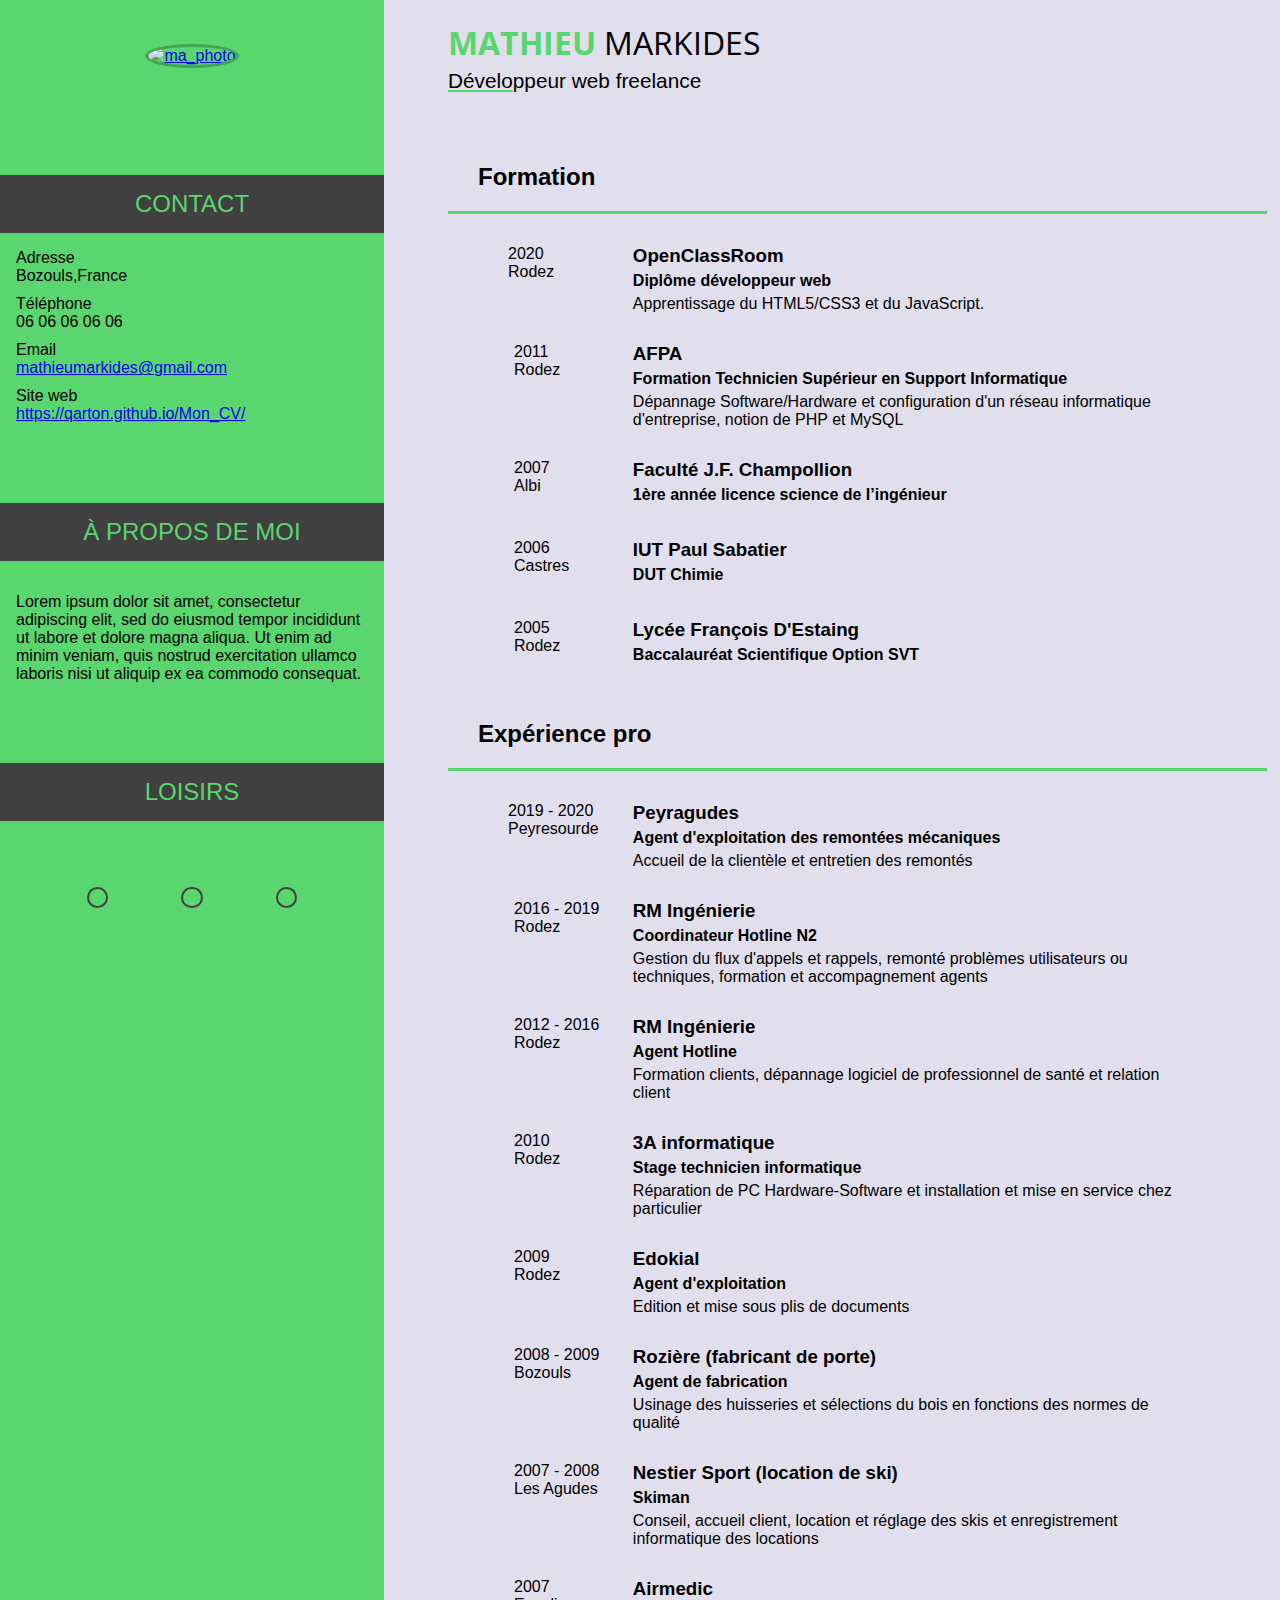
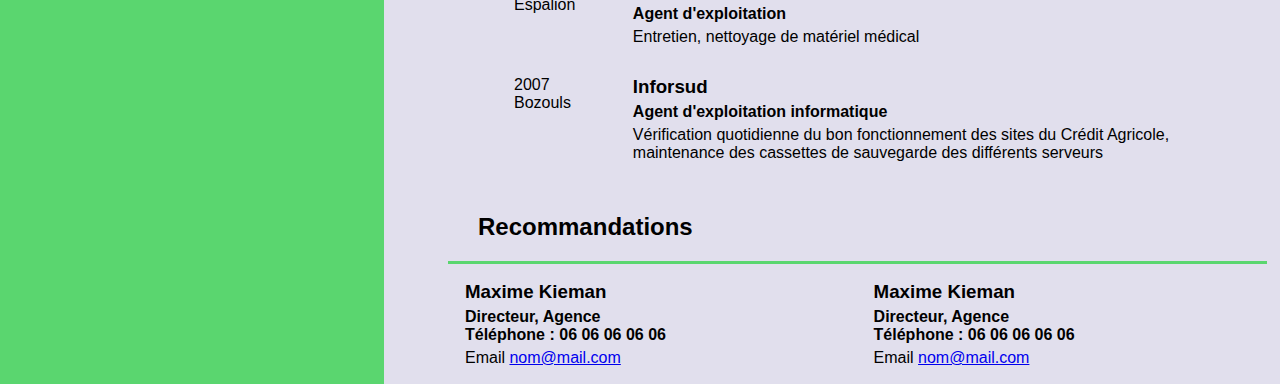
==== commit 399082f2: "Ajout de la mise en page pour Smartphone Mise en page" ====
--- a/index.html
+++ b/index.html
@@ -28,7 +28,7 @@
                     <li>Adresse<br />Bozouls,France</li>
                     <li>Téléphone<br />06 06 06 06 06</li>
                     <li>Email<br /><a href="mailto:mathieumarkides@gmail.com">mathieumarkides@gmail.com</a></li>
-                    <li>Site<br />web www.nom.com</li>
+                    <li>Site web<br /><a href="https://qarton.github.io/Mon_CV/">https://qarton.github.io/Mon_CV/</a> </li>
                 </ul>
             </section>
             <section>
@@ -50,79 +50,175 @@
                     <i class="fas fa-graduation-cap"></i>
                     <h2>Formation</h2>
                 </div>
-                <table id="tableau_cv">
-                    <tr class="ligne_cv">
-                        <td class="date_cv">
-                            <i class="far fa-dot-circle"></i><p>2020 <br />Rodez</p>
+                <ul>
+                    <li class="ligne_cv">
+                        <aside class="date_cv">
+                            <i class="far fa-dot-circle"></i><p>2020<br />Rodez</p>
+                        </aside>
+                        <article class="texte_cv">
+                            <h3>OpenClassRoom</h3>
+                            <h4>Diplôme développeur web</h4>
+                            <p>Apprentissage du HTML5/CSS3 et du JavaScript.</p>
+                        </article>
+                    </li>
+                    <li class="ligne_cv">
+                        <aside class="date_cv">
+                            <i class="fas fa-circle"></i><p>2011<br />Rodez</p>
+                        </aside>
+                        <article class="texte_cv">
+                            <h3>AFPA</h3>
+                            <h4>Formation Technicien Supérieur en Support Informatique</h4>
+                            <p>Dépannage Software/Hardware et configuration d'un réseau informatique d'entreprise, notion de PHP et MySQL </p>
+                        </article>
+                    </li>
+                    <li class="ligne_cv">
+                        <aside class="date_cv">
+                            <i class="fas fa-circle"></i><p>2007<br />Albi</p>
+                        </aside>
+                        <article class="texte_cv">
+                            <h3>Faculté J.F. Champollion</h3>
+                            <h4>1ère année licence science de l’ingénieur</h4>
+                        </article>
+                    </li>
+                    <li class="ligne_cv">
+                        <aside class="date_cv">
+                            <i class="fas fa-circle"></i><p>2006<br />Castres</p>
+                        </aside>
+                        <article class="texte_cv">
+                            <h3>IUT Paul Sabatier</h3>
+                            <h4>DUT Chimie</h4>
+                        </article>
+                    </li>
+                    <li class="ligne_cv">
+                        <aside class="date_cv">
+                            <i class="fas fa-circle"></i><p>2005<br />Rodez</p>
+                        </aside>
+                        <article class="texte_cv">
+                            <h3>Lycée François D'Estaing</h3>
+                            <h4>Baccalauréat Scientifique Option SVT</h4>
+                        </article>
+                    </li>
+                </ul>
+            </section>
+            <section>
+                <div class="categories">
+                    <i class="fas fa-briefcase"></i>
+                    <h2>Expérience pro</h2>
+                </div>
+                <ul>
+                    <li class="ligne_cv">
+                        <aside class="date_cv">
+                            <i class="far fa-dot-circle"></i><p>2019 - 2020<br />Peyresourde</p>
+                        </aside>
+                        <article class="texte_cv">
+                            <h3>Peyragudes</h3>
+                            <h4>Agent d'exploitation des remontées mécaniques</h4>
+                            <p>Accueil de la clientèle et entretien des remontés</p>
+                        </article>
+                    </li>
+                    <li class="ligne_cv">
+                        <aside class="date_cv">
+                            <i class="fas fa-circle"></i><p>2016 - 2019<br />Rodez</p>
+                        </aside>
+                        <article class="texte_cv">
+                            <h3>RM Ingénierie</h3>
+                            <h4>Coordinateur Hotline N2</h4>
+                            <p>Gestion du flux d'appels et rappels, remonté problèmes utilisateurs ou techniques, formation et accompagnement agents </p>
+                        </article>
+                    </li>
+                    <li class="ligne_cv">
+                        <aside class="date_cv">
+                            <i class="fas fa-circle"></i><p>2012 - 2016<br />Rodez</p>
+                        </aside>
+                        <article class="texte_cv">
+                            <h3>RM Ingénierie</h3>
+                            <h4>Agent Hotline</h4>
+                            <p>Formation clients, dépannage logiciel de professionnel de santé et relation client</p>
+                        </article>
+                    </li>
+                    <li class="ligne_cv">
+                        <aside class="date_cv">
+                            <i class="fas fa-circle"></i><p>2010<br />Rodez</p>
+                        </aside>
+                        <article class="texte_cv">
+                            <h3>3A informatique</h3>
+                            <h4>Stage technicien informatique</h4>
+                            <p>Réparation de PC Hardware-Software et installation et mise en service chez particulier</p>
+                        </article>
+                    </li>
+                    <li class="ligne_cv">
+                        <aside class="date_cv">
+                            <i class="fas fa-circle"></i><p>2009<br />Rodez</p>
+                        </aside>
+                        <article class="texte_cv">
+                            <h3>Edokial</h3>
+                            <h4>Agent d'exploitation</h4>
+                            <p>Edition et mise sous plis de documents </p>
+                        </article>
+                    </li>
+                    <li class="ligne_cv">
+                        <aside class="date_cv">
+                            <i class="fas fa-circle"></i><p>2008 - 2009<br />Bozouls</p>
+                        </aside>
+                        <article class="texte_cv">
+                            <h3>Rozière (fabricant de porte)</h3>
+                            <h4>Agent de fabrication</h4>
+                            <p>Usinage des huisseries et sélections du bois en fonctions des normes de qualité</p>
+                        </article>
+                    </li>
+                    <li class="ligne_cv">
+                        <aside class="date_cv">
+                            <i class="fas fa-circle"></i><p>2007 - 2008<br />Les Agudes</p>
+                        </aside>
+                        <article class="texte_cv">
+                            <h3>Nestier Sport (location de ski)</h3>
+                            <h4>Skiman</h4>
+                            <p>Conseil, accueil client, location et réglage des skis et enregistrement informatique des locations</p>
+                        </article>
+                    </li>
+                    <li class="ligne_cv">
+                        <aside class="date_cv">
+                            <i class="fas fa-circle"></i><p>2007<br />Espalion</p>
+                        </aside>
+                        <article class="texte_cv">
+                            <h3>Airmedic</h3>
+                            <h4>Agent d'exploitation</h4>
+                            <p>Entretien, nettoyage de matériel médical</p>
+                        </article>
+                    </li>
+                    <li class="ligne_cv">
+                        <aside class="date_cv">
+                            <i class="fas fa-circle"></i><p>2007<br />Bozouls</p>
+                        </aside>
+                        <article class="texte_cv">
+                            <h3>Inforsud</h3>
+                            <h4>Agent d'exploitation informatique</h4>
+                            <p>Vérification quotidienne du bon fonctionnement des sites du Crédit Agricole, maintenance des cassettes de sauvegarde des différents serveurs </p>
+                        </article>
+                    </li>
+                </ul>
+            </section>
+            <section>
+                <div class="categories">
+                    <i class="fas fa-pencil-alt"></i>
+                    <h2>Recommandations</h2>
+                </div>
+                <table class="reco">
+                    <tr>
+                        <td>
+                            <h3>Maxime Kieman</h3>
+                            <h4>Directeur, Agence<br />Téléphone : 06 06 06 06 06</h4>
+                            <p>Email <a href="mailto:nom@mail.com">nom@mail.com</a></p>
                         </td>
-                        <td class="texte_cv">
-                            <h3>OpenClassRoom</h3>
-                            <h4>Junior Web Developer</h4>
-                            <p>Lorem ipsum dolor sit amet, consectetur adipiscing elit, sed do eiusmod tempor incididunt ut labore et dolore magna aliqua. Ut enim ad minim veniam, quis nostrud exercitation ullamco laboris nisi ut aliquip ex ea commodo consequat. </p>
-                        </td>
-                    </tr>
-                    <tr class="ligne_cv">
-                        <td class="date_cv">
-                            <i class="fas fa-circle"></i><p>2020 <br />Rodez</p>
-                        </td>
-                        <td class="texte_cv">
-                            <h3>OpenClassRoom</h3>
-                            <h4>Junior Web Developer</h4>
-                            <p>Lorem ipsum dolor sit amet, consectetur adipiscing elit, sed do eiusmod tempor incididunt ut labore et dolore magna aliqua. Ut enim ad minim veniam, quis nostrud exercitation ullamco laboris nisi ut aliquip ex ea commodo consequat. </p>
+                        <td>
+                            <h3>Maxime Kieman</h3>
+                            <h4>Directeur, Agence<br />Téléphone : 06 06 06 06 06</h4>
+                            <p>Email <a href="mailto:nom@mail.com">nom@mail.com</a></p>
                         </td>
                     </tr>
                 </table>
             </section>
-            <section>
-                <div class="categories">
-                    <i class="fas fa-briefcase"></i>
-                    <h2>Expérience pro</h2>
-                </div>
-                <table>
-                    <tr class="ligne_cv">
-                        <td class="date_cv">
-                            <i class="far fa-dot-circle"></i><p>2020 <br />Rodez</p>
-                        </td>
-                        <td class="texte_cv">
-                            <h3>OpenClassRoom</h3>
-                            <h4>Junior Web Developer</h4>
-                            <p>Lorem ipsum dolor sit amet, consectetur adipiscing elit, sed do eiusmod tempor incididunt ut labore et dolore magna aliqua. Ut enim ad minim veniam, quis nostrud exercitation ullamco laboris nisi ut aliquip ex ea commodo consequat. </p>
-                        </td>
-                    </tr>
-                    <tr class="ligne_cv">
-                        <td class="date_cv">
-                            <i class="fas fa-circle"></i><p>2020 <br />Rodez</p>
-                        </td>
-                        <td class="texte_cv">
-                            <h3>OpenClassRoom</h3>
-                            <h4>Junior Web Developer</h4>
-                            <p>Lorem ipsum dolor sit amet, consectetur adipiscing elit, sed do eiusmod tempor incididunt ut labore et dolore magna aliqua. Ut enim ad minim veniam, quis nostrud exercitation ullamco laboris nisi ut aliquip ex ea commodo consequat. </p>
-                        </td>
-                    </tr>
-                    <tr class="ligne_cv">
-                        <td class="date_cv">
-                            <i class="fas fa-circle"></i><p>2020 <br />Rodez</p>
-                        </td>
-                        <td class="texte_cv">
-                            <h3>OpenClassRoom</h3>
-                            <h4>Junior Web Developer</h4>
-                            <p>Lorem ipsum dolor sit amet, consectetur adipiscing elit, sed do eiusmod tempor incididunt ut labore et dolore magna aliqua. Ut enim ad minim veniam, quis nostrud exercitation ullamco laboris nisi ut aliquip ex ea commodo consequat. </p>
-                        </td>
-                    </tr>
-                </table>
-            </section>
-            <section>
-                <div class="categories">
-                    <i class="fas fa-pencil-alt"></i>
-                    <h2>Recommandations</h2>
-                </div>
-                <table>
-                    <tr>
-                        <td>Lorem ipsum dolor sit amet, consectetur adipiscing elit, sed do eiusmod tempor incididunt ut labore et dolore magna aliqua. Ut enim ad minim veniam, quis nostrud exercitation ullamco laboris nisi ut aliquip ex ea commodo consequat. </td>
-                        <td>Lorem ipsum dolor sit amet, consectetur adipiscing elit, sed do eiusmod tempor incididunt ut labore et dolore magna aliqua. Ut enim ad minim veniam, quis nostrud exercitation ullamco laboris nisi ut aliquip ex ea commodo consequat. </td>
-                    </tr>
-                </table>
-            </section>
         </div>
     </div>
 </body>
+</html>
--- a/style.css
+++ b/style.css
@@ -101,7 +101,11 @@
     }
 
     #liseret p {
-        padding: 16px 16px 50%;
+        padding: 16px 16px;
+    }
+
+    #liseret section {
+        padding: 32px 0px;
     }
 
 .photo {
@@ -127,6 +131,21 @@
 /* Contenu */
 #contenu {
     width: 64%;
+}
+    #contenu ul {
+        list-style-type: none;
+        padding: 0px 20px;
+    }
+
+.fa-dot-circle {
+    color: #5AD66F;
+    margin: 0px 25px 0px 0;
+}
+
+.fa-circle {
+    color: #5AD66F;
+    font-size: 10px;
+    margin: 0px 28px 0px 3px;
 }
 
 .categories {
@@ -142,21 +161,26 @@
         text-shadow: -2px 0 #5AD66F, 0 2px #5AD66F, 2px 0 #5AD66F, 0 -2px #5AD66F;
     }
 
+.ligne_cv {
+    display: flex;
+    padding: 15px;
+}
+
 .date_cv {
+    width: 20%;
     display: flex;
     justify-content: flex-start;
 }
 
-.fa-dot-circle {
-    color: #5AD66F;
-    margin: 0px 25px 0px 0;
-}
-
-.fa-circle {
-    color: #5AD66F;
-    font-size: 10px;
-    margin: 0px 28px 0px 3px;
-}
+.texte_cv {
+    width: 75%;
+}
+
+.reco {
+    table-layout: fixed;
+    width: 100%;
+}
+
 /* Petit Ecran */
 @media screen and (max-width: 1024px) {
     header {
@@ -190,4 +214,28 @@
         #liseret p {
             padding: 16px;
         }
-}
+        
+        #liseret section {
+            padding: 0px;
+        }
+}
+
+/* Smartphone */
+@media screen and (max-width: 760px) {
+    #contenu ul {
+        padding: 0px 5px;
+    }
+
+        .ligne_cv i {
+            display:none;
+        }
+    .date_cv {
+        width: 40%;
+    }
+    .loisirs {
+        padding: 20px;
+    }
+
+}
+
+
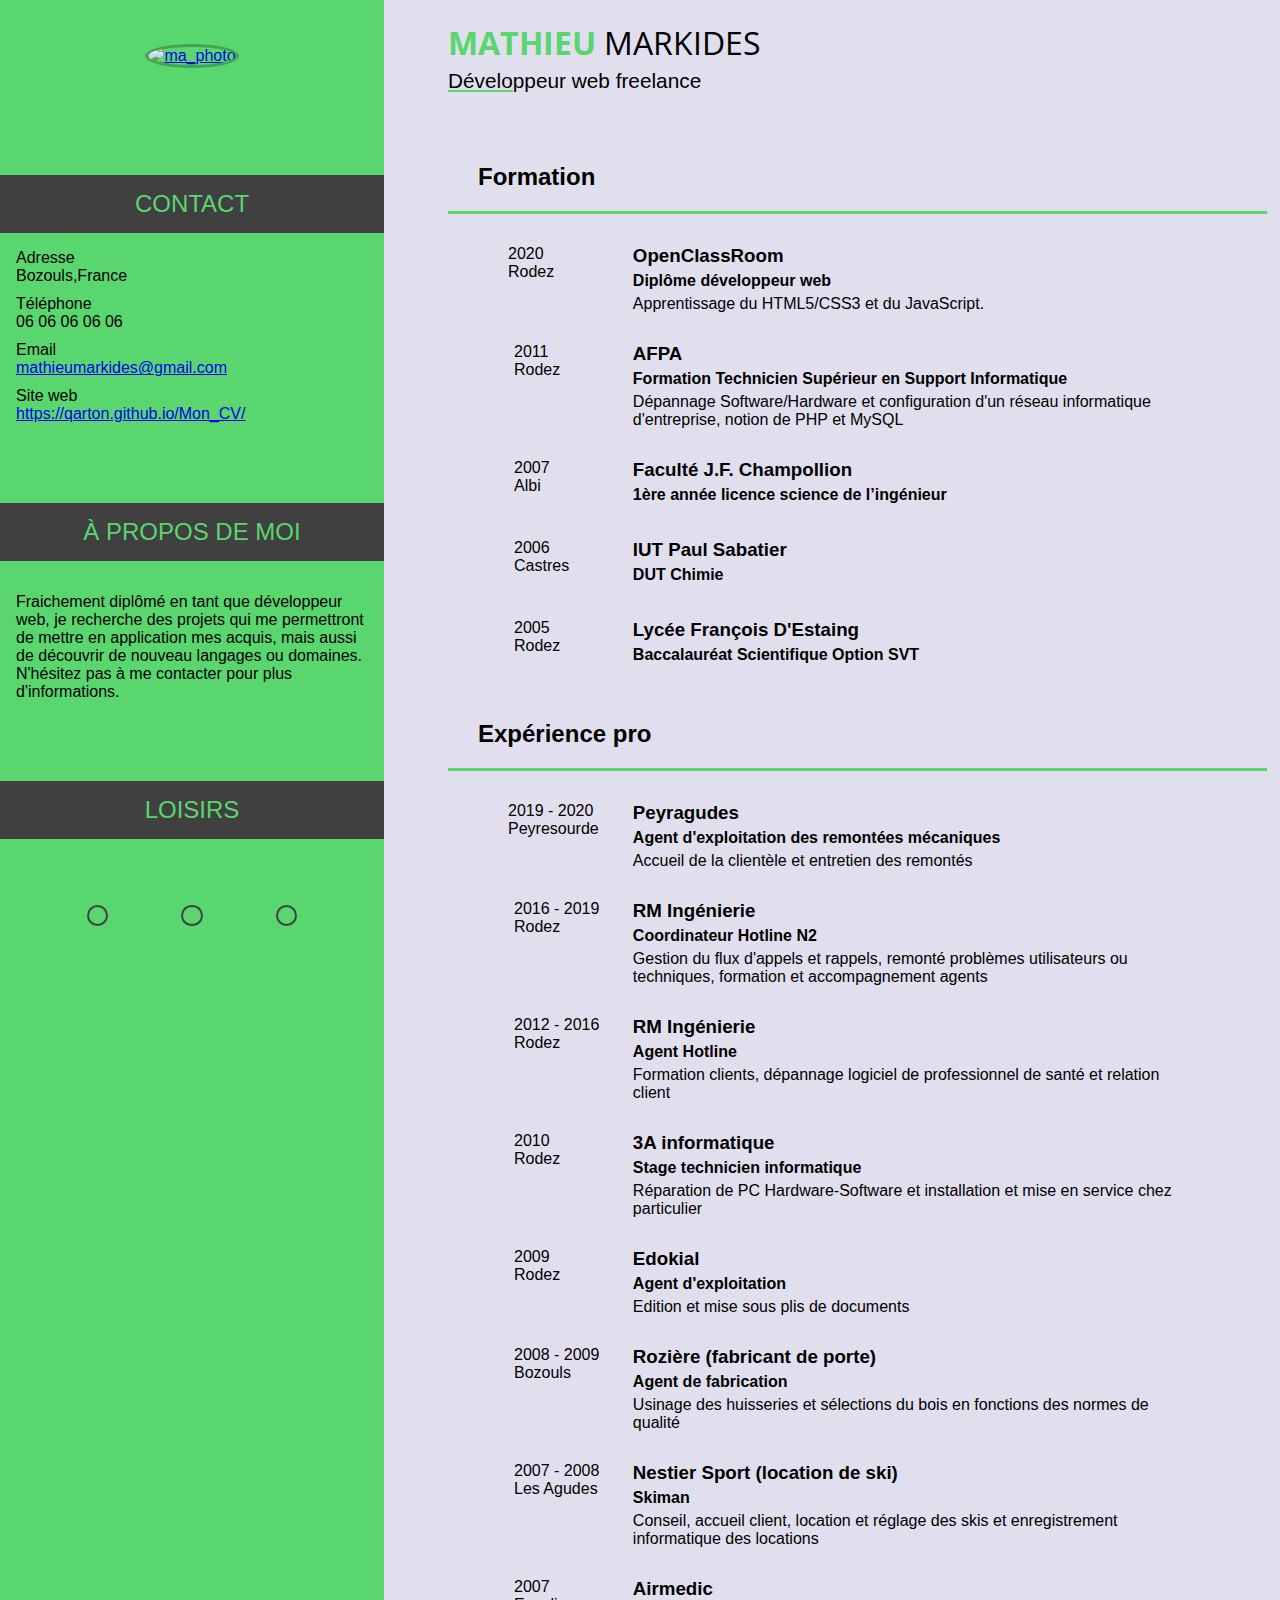
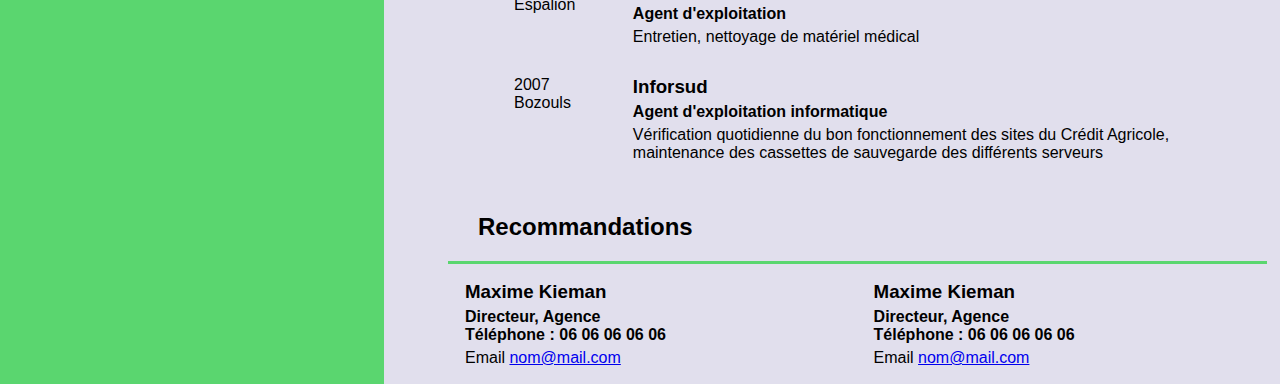
==== commit 5533de6e: "Mise à jour de à propos" ====
--- a/index.html
+++ b/index.html
@@ -33,7 +33,7 @@
             </section>
             <section>
                 <h3>à propos de moi</h3>
-                <p> Lorem ipsum dolor sit amet, consectetur adipiscing elit, sed do eiusmod tempor incididunt ut labore et dolore magna aliqua. Ut enim ad minim veniam, quis nostrud exercitation ullamco laboris nisi ut aliquip ex ea commodo consequat.</p>
+                <p> Fraichement diplômé en tant que développeur web, je recherche des projets qui me permettront de mettre en application mes acquis, mais aussi de découvrir de nouveau langages ou domaines. N'hésitez pas à me contacter pour plus d'informations.</p>
             </section>
             <section>
                 <h3>loisirs</h3>
